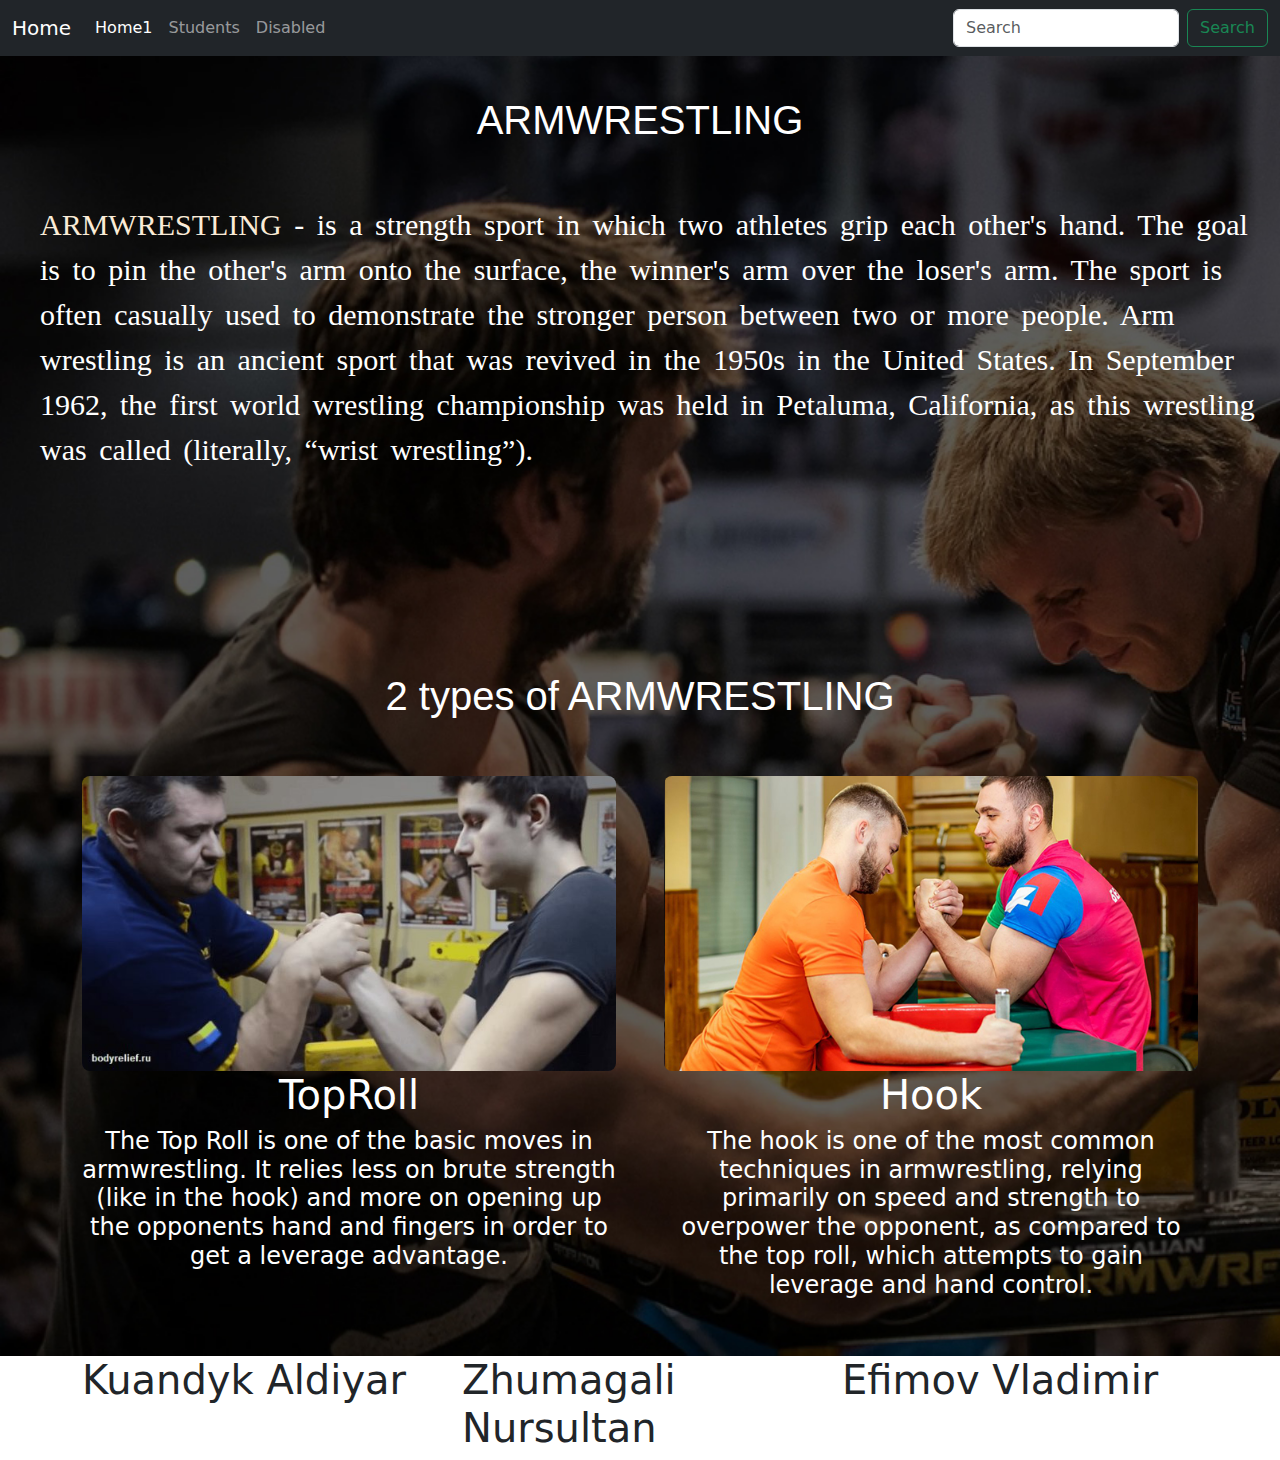
==== index.html @ 54c47cfb "first commit" ====
<!DOCTYPE html>
<html lang="en">
<head>
    <meta charset="UTF-8">
    <meta name="viewport" content="width=device-width, initial-scale=1.0">
    <title>Document</title>
    <link rel="stylesheet" href="https://cdn.jsdelivr.net/npm/bootstrap@5.3.0-alpha3/dist/css/bootstrap.min.css">
    <link rel="stylesheet" href="style.css">
</head>
<body>
  <header>
    <nav class="navbar navbar-expand-lg navbar-dark bg-dark" >
    <div class="container-fluid">
      <a class="navbar-brand" href="index.html">Home</a>
      <button class="navbar-toggler" type="button" data-bs-toggle="collapse" data-bs-target="#navbarSupportedContent" aria-controls="navbarSupportedContent" aria-expanded="false" aria-label="Toggle navigation">
        <span class="navbar-toggler-icon"></span>
      </button>
      <div class="collapse navbar-collapse" id="navbarSupportedContent">
        <ul class="navbar-nav me-auto mb-2 mb-lg-0">
          <li class="nav-item">
            <a class="nav-link active" aria-current="page" href="#">Home1</a>
          </li>
          <li class="nav-item">
            <a class="nav-link" href="students.html">Students</a>
          </li>
          <!-- <li class="nav-item dropdown">
            <a class="nav-link dropdown-toggle" href="#" role="button" data-bs-toggle="dropdown" aria-expanded="false">
              Dropdown
            </a>
            <ul class="dropdown-menu">
              <li><a class="dropdown-item" href="#">Action</a></li>
              <li><a class="dropdown-item" href="#">Another action</a></li>
              <li><hr class="dropdown-divider"></li>
              <li><a class="dropdown-item" href="#">Something else here</a></li>
            </ul>
          </li> -->
          <li class="nav-item">
            <a class="nav-link" aria-disabled="true">Disabled</a>
          </li>
          
        </ul>
        <form class="d-flex" role="search">
          <input class="form-control me-2" type="search" placeholder="Search" aria-label="Search">
          <button class="btn btn-outline-success" type="submit">Search</button>
        </form>
      </div>
    </div>
    </nav>
  </header>
  <main class = "main_index">
    <h1 class="title">ARMWRESTLING</h1>
        <p class = "title_text"><span>ARMWRESTLING</span> - is a strength sport in which two athletes grip each other's hand. 
            The goal is to pin the other's arm onto the surface, the winner's arm over the loser's arm.
            The sport is often casually used to demonstrate the stronger person between two or more people. 
            Arm wrestling is an ancient sport that was revived in the 1950s in the United States. In September 1962, 
            the first world wrestling championship was held in Petaluma, California, as this wrestling was called (literally, “wrist wrestling”). </p>
          <h1 class = "title2">2 types of ARMWRESTLING</h1>
    <div class="container py-5">
      <div class="row g-5">
        <div class="col-lg-6 col-md-6 img-container">
            <img src="toproll.jpg" alt="Image 1">
            <div class="img-text"><h1>TopRoll</h1></div>
            <h4>The Top Roll is one of the basic moves in armwrestling. It relies less on brute strength 
              (like in the hook) and more on opening up the opponents hand and fingers in order to get a leverage advantage.</h4>
        </div>
        <div class="col-lg-6 col-md-6 img-container">
            <img src="hook3.jpg" alt="Image 2">
            <div class="img-text"><h1>Hook</h1></div>
            <h4>The hook is one of the most common techniques in armwrestling, relying primarily on speed and strength to
              overpower the opponent, as compared to the top roll, which attempts to gain leverage and hand control.</h4>
        </div>
      </div>
    </div>
  </main>
  <footer class="container footer">
    <div class="row">
        <div class="col-lg-4 col-md-6"><h1>Kuandyk Aldiyar</div>
        <div class="col-lg-4 col-md-6"><h1>Zhumagali Nursultan</div>
        <div class="col-lg-4 col-md-6"><h1>Efimov Vladimir</div>
    </div>
  </footer>
    
    <script src="https://cdn.jsdelivr.net/npm/bootstrap@5.3.0-alpha3/dist/js/bootstrap.bundle.min.js"></script>
</body>
</html>
---- style.css ----
.main_index{
    background-image: url("new_background.jpg");
    background-size: cover;
    height:100%;
    width:100%;   
}

.title{
    text-align: center;
    padding-top: 40px;
    color:rgb(255, 255, 255);
    font-family:Arial, Helvetica, sans-serif;
    font-size:40px;
}
span{
    color:antiquewhite;
}
.title_text{
    padding-top:50px;
    padding-left: 40px;
    color:white;
    font-size: 30px;
    word-spacing: 5px;
    font-family: Cambria, Cochin, Georgia, Times, 'Times New Roman', serif;
}
.title2{
    margin-top:160px;
    text-align: center;
    padding-top: 40px;
    color:rgb(255, 255, 255);
    font-family:Arial, Helvetica, sans-serif;
    font-size:40px;
}




.img-container {
    text-align: center; 
}
.img-container img {
    width: 100%;
    border-radius: 8px; 
}
.img-text {
    font-weight: bold;
    color:white;
}
.img-container h4{
    color:white;
}

.carousel-item{
    height: 1300px;
}
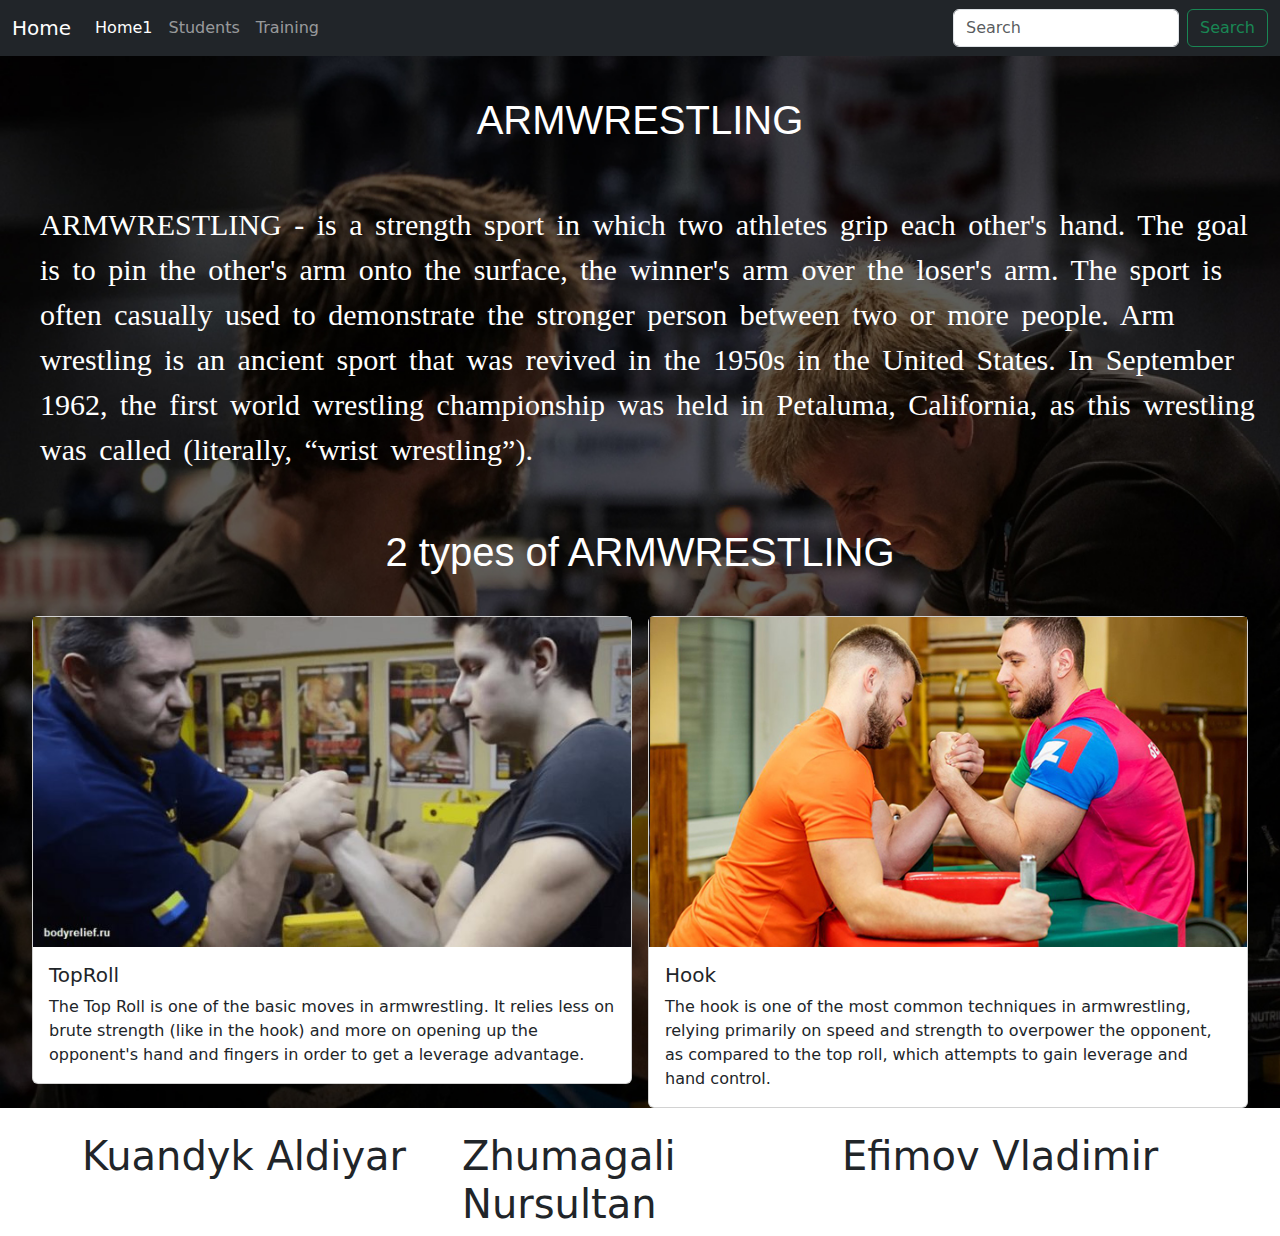
==== commit 5666fe5e: "time" ====
--- a/index.html
+++ b/index.html
@@ -3,7 +3,7 @@
 <head>
     <meta charset="UTF-8">
     <meta name="viewport" content="width=device-width, initial-scale=1.0">
-    <title>Document</title>
+    <title>Main</title>
     <link rel="stylesheet" href="https://cdn.jsdelivr.net/npm/bootstrap@5.3.0-alpha3/dist/css/bootstrap.min.css">
     <link rel="stylesheet" href="style.css">
 </head>
@@ -35,7 +35,7 @@
             </ul>
           </li> -->
           <li class="nav-item">
-            <a class="nav-link" aria-disabled="true">Disabled</a>
+            <a class="nav-link" href="Training.html">Training</a>
           </li>
           
         </ul>
@@ -47,31 +47,38 @@
     </div>
     </nav>
   </header>
-  <main class = "main_index">
+
+  <main class="main_index ">
     <h1 class="title">ARMWRESTLING</h1>
-        <p class = "title_text"><span>ARMWRESTLING</span> - is a strength sport in which two athletes grip each other's hand. 
-            The goal is to pin the other's arm onto the surface, the winner's arm over the loser's arm.
-            The sport is often casually used to demonstrate the stronger person between two or more people. 
-            Arm wrestling is an ancient sport that was revived in the 1950s in the United States. In September 1962, 
-            the first world wrestling championship was held in Petaluma, California, as this wrestling was called (literally, “wrist wrestling”). </p>
-          <h1 class = "title2">2 types of ARMWRESTLING</h1>
-    <div class="container py-5">
-      <div class="row g-5">
-        <div class="col-lg-6 col-md-6 img-container">
-            <img src="toproll.jpg" alt="Image 1">
-            <div class="img-text"><h1>TopRoll</h1></div>
-            <h4>The Top Roll is one of the basic moves in armwrestling. It relies less on brute strength 
-              (like in the hook) and more on opening up the opponents hand and fingers in order to get a leverage advantage.</h4>
+    <p class="title_text">
+        ARMWRESTLING - is a strength sport in which two athletes grip each other's hand. The goal is to pin the other's arm onto the surface, the winner's arm over the loser's arm. The sport is often casually used to demonstrate the stronger person between two or more people. Arm wrestling is an ancient sport that was revived in the 1950s in the United States. In September 1962, the first world wrestling championship was held in Petaluma, California, as this wrestling was called (literally, “wrist wrestling”).
+    </p>
+
+    <h1 class="title">2 types of ARMWRESTLING</h1>
+
+    <div class="row row-cols-1 row-cols-md-2 g-3 m-4">
+      <div class="col">
+        <div class="card">
+          <img src="toproll.jpg"  alt="TopRoll">
+          <div class="card-body">
+            <h5 class="card-title">TopRoll</h5>
+            <p class="card-text">The Top Roll is one of the basic moves in armwrestling. It relies less on brute strength 
+              (like in the hook) and more on opening up the opponent's hand and fingers in order to get a leverage advantage.</p>
+          </div>
         </div>
-        <div class="col-lg-6 col-md-6 img-container">
-            <img src="hook3.jpg" alt="Image 2">
-            <div class="img-text"><h1>Hook</h1></div>
-            <h4>The hook is one of the most common techniques in armwrestling, relying primarily on speed and strength to
-              overpower the opponent, as compared to the top roll, which attempts to gain leverage and hand control.</h4>
+      </div>
+
+      <div class="col">
+        <div class="card">
+          <img src="hook3.jpg"  alt="Hook">
+          <div class="card-body">
+            <h5 class="card-title">Hook</h5>
+            <p class="card-text">The hook is one of the most common techniques in armwrestling, relying primarily on speed and strength to overpower the opponent, as compared to the top roll, which attempts to gain leverage and hand control.</p>
+          </div>
         </div>
       </div>
     </div>
-  </main>
+</main>
   <footer class="container footer">
     <div class="row">
         <div class="col-lg-4 col-md-6"><h1>Kuandyk Aldiyar</div>
--- a/style.css
+++ b/style.css
@@ -2,7 +2,7 @@
     background-image: url("new_background.jpg");
     background-size: cover;
     height:100%;
-    width:100%;   
+    width:100%;  
 }
 
 .title{
@@ -57,4 +57,8 @@
 
 
 
+.card-img-top {
+    width: 415px; 
+    height: 220px; 
+  }
 
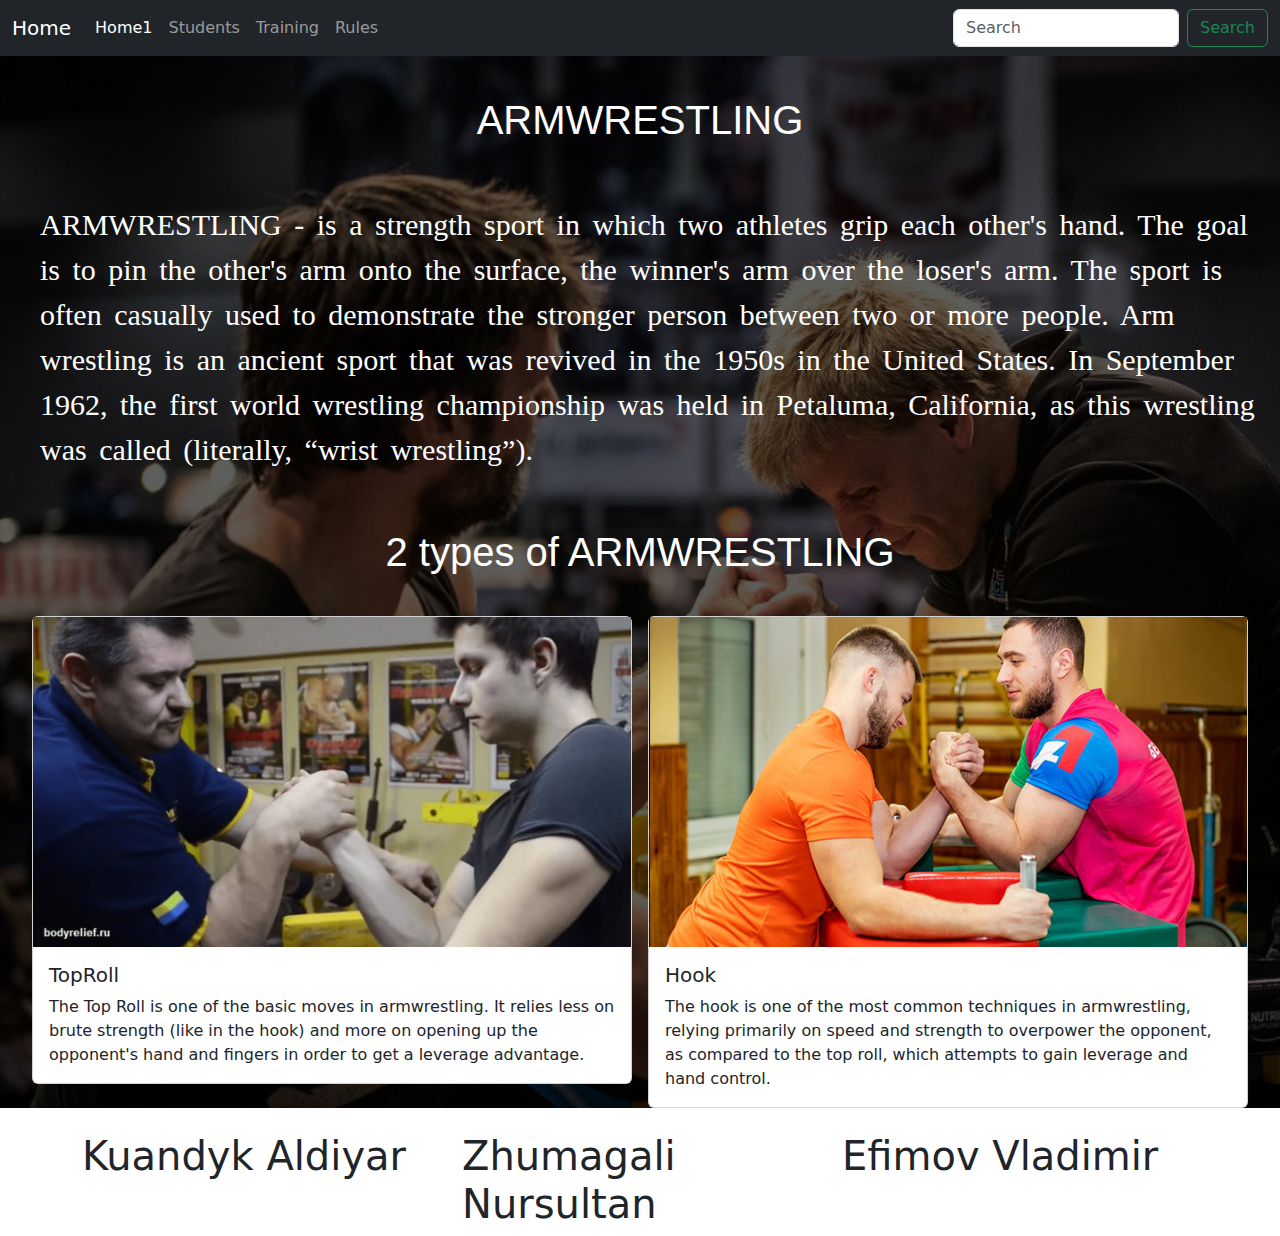
==== commit 5cb1f797: "time" ====
--- a/index.html
+++ b/index.html
@@ -36,6 +36,10 @@
           </li> -->
           <li class="nav-item">
             <a class="nav-link" href="Training.html">Training</a>
+          </li>
+
+          <li class="nav-item">
+            <a class="nav-link" href="Rules.html">Rules</a>
           </li>
           
         </ul>
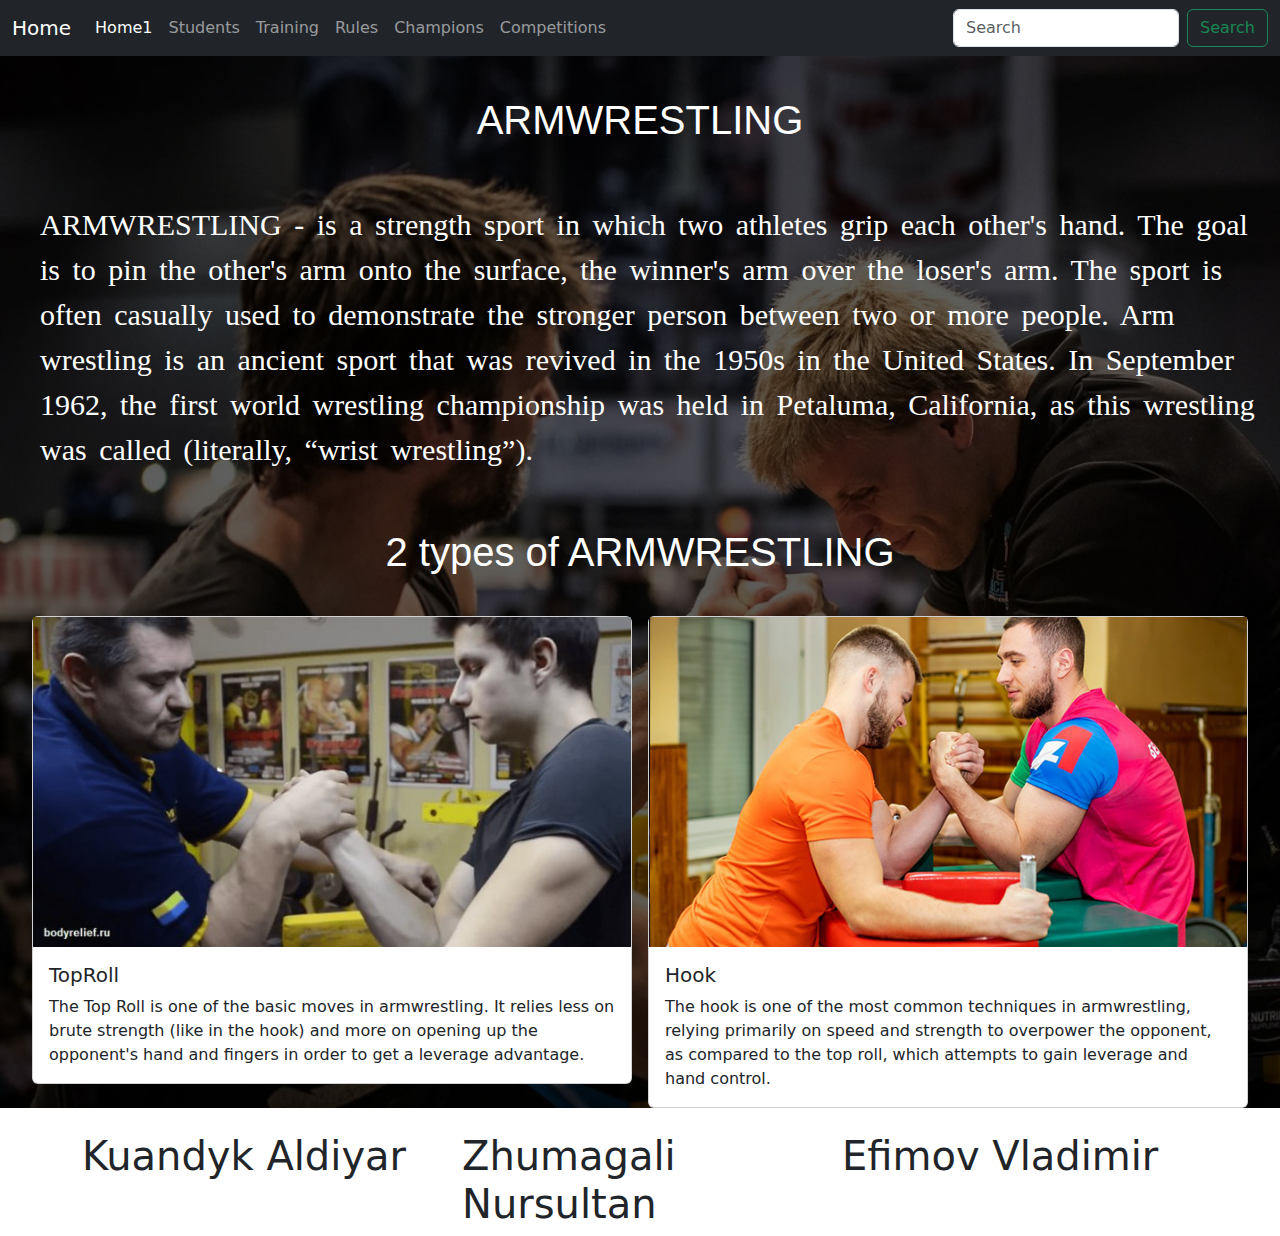
==== commit 494a6136: "time" ====
--- a/index.html
+++ b/index.html
@@ -8,48 +8,40 @@
     <link rel="stylesheet" href="style.css">
 </head>
 <body>
-  <header>
-    <nav class="navbar navbar-expand-lg navbar-dark bg-dark" >
-    <div class="container-fluid">
-      <a class="navbar-brand" href="index.html">Home</a>
-      <button class="navbar-toggler" type="button" data-bs-toggle="collapse" data-bs-target="#navbarSupportedContent" aria-controls="navbarSupportedContent" aria-expanded="false" aria-label="Toggle navigation">
-        <span class="navbar-toggler-icon"></span>
-      </button>
-      <div class="collapse navbar-collapse" id="navbarSupportedContent">
-        <ul class="navbar-nav me-auto mb-2 mb-lg-0">
-          <li class="nav-item">
-            <a class="nav-link active" aria-current="page" href="#">Home1</a>
-          </li>
-          <li class="nav-item">
-            <a class="nav-link" href="students.html">Students</a>
-          </li>
-          <!-- <li class="nav-item dropdown">
-            <a class="nav-link dropdown-toggle" href="#" role="button" data-bs-toggle="dropdown" aria-expanded="false">
-              Dropdown
-            </a>
-            <ul class="dropdown-menu">
-              <li><a class="dropdown-item" href="#">Action</a></li>
-              <li><a class="dropdown-item" href="#">Another action</a></li>
-              <li><hr class="dropdown-divider"></li>
-              <li><a class="dropdown-item" href="#">Something else here</a></li>
-            </ul>
-          </li> -->
-          <li class="nav-item">
-            <a class="nav-link" href="Training.html">Training</a>
-          </li>
-
-          <li class="nav-item">
-            <a class="nav-link" href="Rules.html">Rules</a>
-          </li>
-          
-        </ul>
-        <form class="d-flex" role="search">
-          <input class="form-control me-2" type="search" placeholder="Search" aria-label="Search">
-          <button class="btn btn-outline-success" type="submit">Search</button>
-        </form>
-      </div>
-    </div>
-    </nav>
+  <header> 
+    <nav class="navbar navbar-expand-lg navbar-dark bg-dark" > 
+        <div class="container-fluid"> 
+          <a class="navbar-brand" href="index.html">Home</a> 
+          <button class="navbar-toggler" type="button" data-bs-toggle="collapse" data-bs-target="#navbarSupportedContent" aria-controls="navbarSupportedContent" aria-expanded="false" aria-label="Toggle navigation"> 
+            <span class="navbar-toggler-icon"></span> 
+          </button> 
+          <div class="collapse navbar-collapse" id="navbarSupportedContent"> 
+            <ul class="navbar-nav me-auto mb-2 mb-lg-0"> 
+              <li class="nav-item"> 
+                <a class="nav-link active" aria-current="page" href="#">Home1</a> 
+              </li> 
+              <li class="nav-item"> 
+                <a class="nav-link" href="students.html">Students</a> 
+              </li> 
+              <li class="nav-item"> 
+                <a class="nav-link" href="Training.html">Training</a> 
+              </li> 
+              <li class="nav-item"> 
+            <a class="nav-link" href="Rules.html">Rules</a> 
+            <li class="nav-item"> 
+              <a class="nav-link" href="Champions.html">Champions</a> 
+              <li class="nav-item"> 
+                <a class="nav-link" href="Competitions.html">Competitions</a> 
+              </li> 
+               
+            </ul> 
+            <form class="d-flex" role="search"> 
+              <input class="form-control me-2" type="search" placeholder="Search" aria-label="Search"> 
+              <button class="btn btn-outline-success" type="submit">Search</button> 
+            </form> 
+          </div> 
+        </div> 
+        </nav> 
   </header>
 
   <main class="main_index ">
